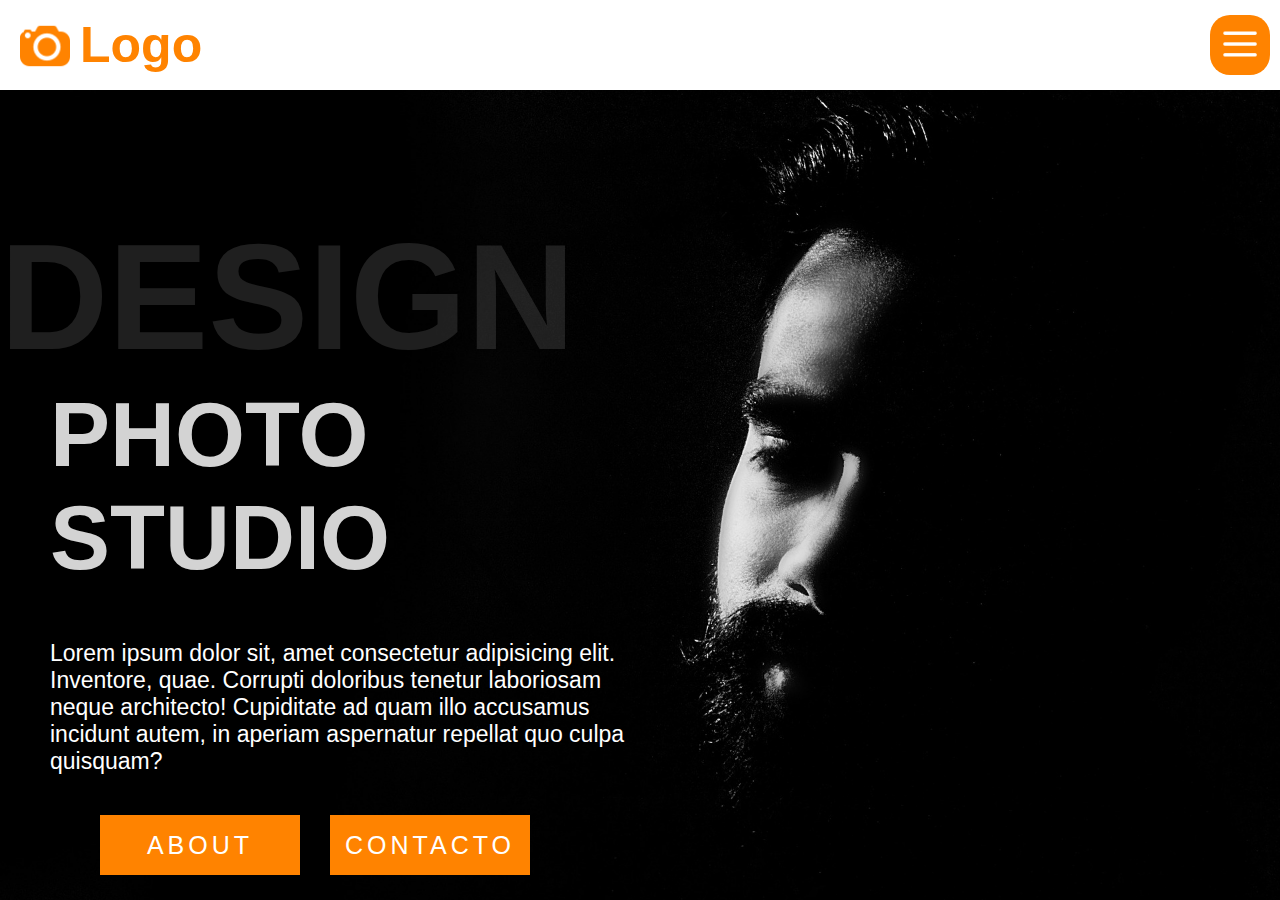
==== index.html @ 3a5b2d94 "q" ====
<!DOCTYPE html>
<html lang="en">
<head>
    <meta charset="UTF-8">
    <meta name="viewport" content="width=device-width, initial-scale=1.0">
    <link rel="stylesheet" href="./css/index/index.css">
    <link rel="icon" type="image" href="./img/logo.png" />
    <title>Nav</title>
</head>
<body>
    <nav class="menu">

        <div class="nav-cantainer">
           
            <div class="nav">
                <div class="logo">
                    <img src="./img/logo.png" alt="">
                    <h1>Logo</h1>
                </div>
        
                <button class="btn-menu">
                    <img src="./img/menu-i.png" alt="">
                </button>    
            </div>

            <div class="contenedor-menu">
                <div class="left">
                    <div class="menu-items">
                        <ul>
                            <li><a href="./index.html" class="home">Home</a></li>
                            <li><a href="./page/about.html" class="About">About</a></li>
                            <li><a href="#services" class="Services">Services</a></li>
                            <li><a href="#portfolio" class="Portfolio">Portfolio</a></li>
                            <li><a href="#contact" class="Contact">Contact</a></li>
                        </ul>
                    </div>
                </div>
    
                <div class="right">
                    <button class="boton-cerrar">
                        <img src="./img/icon-x.png" alt="">
                    </button>
                    <div class="item-img">
                        <img src="./img/foto-1.jpg" alt="" class="img-menu">
                    </div>
                </div>
            </div>
        </div>

        
    </nav>

    <section class="section-top">
        <div class="descripcion">
            <h2 class="stroke-text">design</h2>

            <h3 class="titulo-descripcion">Photo studio</h3>
            <p>Lorem ipsum dolor sit, amet consectetur adipisicing elit.
            Inventore, quae. Corrupti doloribus tenetur laboriosam neque architecto! Cupiditate 
            ad quam illo accusamus incidunt autem, in aperiam aspernatur repellat quo culpa quisquam?</p>
          
            <div class="contenedor-btn-description">
                <a class="button" href="./page/about.html">About</a>
                <a class="button" href="#">Contacto</a>
            </div>

            <h2 class="stroke-text">creative</h2>
        </div>

    </section>

    <script src="./js/index.js"></script>
</body>
</html>
---- css/index/index.css ----
:root{
    --background-dark : #1C1C1C;
    --color-text-dark : #D3D3D3;
    --background-hover-dark : #ff8300;

    --backgraound-boton-menu : #ffa724;
}

*{
    margin: 0;
    padding: 0;
    box-sizing: border-box;
}


/*---------------------MENU----------------------*/
.nav-cantainer{
    width: 100%;
    display: flex;
    justify-content: space-between;
}

.nav{
    width: 100%;
    height: 10vh;
    display: flex;
    justify-content: space-between;
    align-items: center;
}


.logo{
    display: flex;
    justify-content: center;
    align-items: center;
    margin-left: 20px;
}

.logo img{
    width: 50px;
    height: 50px;
}

.logo h1{
    margin-left: 10px;
    font-size: 50px;
    font-family: sans-serif;
    font-weight: 600;
    color: var(--background-hover-dark);
}

.btn-menu{
    position: relative;
    right: 10px;
    width: 60px;
    height: 60px;
    border-style: none;
    border-radius: 20px;
    background-color: var(--background-hover-dark);
    z-index: 900;
}

.btn-menu img{
    width: 40px;
    height: 40px;
}

.btn-menu:hover{
    background-color: var(--backgraound-boton-menu);
    transition: 0.6s ease;
    border-radius: 0;
}

.contenedor-menu{
    width: 100%;
    height: 100vh;
    display: none;
    align-items: center;
    z-index: 900;
    background-color: var(--background-dark);
    color: var(--color-text-dark);
    position: fixed;
}

.left{
    width: 50%;
    height: 100vh;
    left: 0;
}

.right{
    width: 50%;
    height: 100vh;
    right: 0;
    background: #D3D3D3;
    overflow: hidden;
}

.menu-items{
    width: 100%;
}

.menu-items ul{
    list-style: none;
    height: 100vh;
}

.menu-items ul li{
    height: 20%;
    width: 100%;
    display: flex;
    flex-direction: column;
    justify-content: center;
    text-align: center;
}

.menu-items ul li a{
    display: flex;
    align-items: center;
    justify-content: center;
    text-decoration: none;
    color: var(--color-text-dark);
    font-size: 45px;
    font-family: sans-serif;
    text-transform: uppercase;
    font-weight: 500;
    height: 100%;
}

.menu-items ul li a:hover{
    transition: 0.4s ease;
    background-color: var(--background-hover-dark);
}


.boton-cerrar{
    position: absolute;
    top: 10px;
    right: 10px;
    width: 60px;
    height: 60px;
    border-style: none;
    border-radius: 20px;
    background-color: var(--backgraound-boton-menu);
    z-index: 900;
}

.boton-cerrar img{
    width: 40px;
    height: 40px;
}

.item-img{
    width: 100%;
    height: 100vh;
}

.item-img img{
    width: 100%;
    height: 100vh;
    object-fit: cover;
}

.boton-cerrar:hover{
    transition: 0.6s ease;
    background-color: var(--background-hover-dark);
    border-radius: 0;
}

.section-top{
    width: 100%;
    display: flex;
}

/*------------------------HOME-------------------*/

.descripcion{
    width: 100%;
    min-width: 300px;
    height: 90vh;
    /*default : flex*/
    display: flex;
    flex-direction: column;
    background-image: url(../../img/foto-about.jpg);
    background-size: cover;
    background-position: center;
    background-repeat: no-repeat;
    overflow: hidden;
}

.descripcion .titulo-descripcion{
    top: 50px;
    margin-left: 50px;
    font-size: 90px;
    text-transform: uppercase;
    color: #D3D3D3;
    text-shadow: 1px solid #000000;
    font-family: Arial, Arial, Helvetica, sans-serif;
}

.descripcion p{
    font-size: 23px;
    margin-left: 50px;
    width: 590px;
    margin-top: 50px;
    color: #ffffff;
    text-shadow: 1px solid #000000;
    font-family: Arial, Arial, Helvetica, sans-serif;
}

.contenedor-btn-description{
    display: flex;
    margin-left: 100px;
    gap: 30px;
}

.contenedor-btn-description .button{
    width: 200px;
    margin-top: 40px;
    height: 60px;
    font-size: 25px;
    background: var(--background-hover-dark);
    border-style: none;
    color: #ffffff;
    font-weight: 500;
    text-transform: uppercase;
    display: flex;
    align-items: center;
    justify-content: center;
    font-family: sans-serif;
    cursor: pointer;
    letter-spacing: 4px;
    text-decoration: none;
}

.contenedor-btn-description .button:hover{
    background-color: var(--backgraound-boton-menu);
    border-radius: 10px;
    transition: 0.4s ease;
}

.stroke-text{
    font-size: 150px; 
    margin-top: 121px;
   
    font-family: Arial, Arial, Helvetica, sans-serif;
   
    color: #d3d3d325;
    text-transform: uppercase;
}

/*---------------------ABOUT-----------------------*/
.about{
    width: 100%;
    display: flex;
    flex-direction: column;
    background: var(--background-dark);
    color: var(--color-text-dark);
}

.about h1{
    font-size: 90px;
    margin: 0 auto;
    padding: 90px;
    text-transform: uppercase;
    font-family: sans-serif;
}


.about img{
    width: 100%;
    height: 500px;
    object-fit: cover;
}

.descripcion-about{
    display: flex;
    gap: 90px;
    width: 100%;
}

.titulo-descripcion{
    width: 50%;
    display: flex;
    flex-direction: column;   
}

.titulo-descripcion p{
    font-size: 150px;
    font-family: sans-serif;
    color: rgba(187, 187, 187, 0.041);
    margin-left: 10px;
}

.titulo-descripcion h2{
    max-width: 390px;
    font-size: 45px;
    font-family: sans-serif;
    margin-top: 80px;
    margin-left: 100px;
}

.datos-descripcion{
    display: flex;
    flex-direction: column;
    justify-content: start;
    width: 50%;
    margin-top: 50px;
}

.datos-descripcion h3{
    font-size: 25px;
    max-width: 500px;
    font-family: sans-serif;
    margin-top: 10px;
    text-transform: capitalize;
    padding-bottom: 10px;
}

.datos-descripcion p{
    font-size: 20px;
    max-width: 400px;
    font-family: sans-serif;
    letter-spacing: 0.5px;
    color: var(--color-text-dark);
}

.datos-persona{
    display: flex;
    gap: 90px;
    margin-top: 20px;
    margin-bottom: 20px;

    max-width: 450px;

    width: 500px;

    border-left: 4px solid var(--background-hover-dark);
    border-bottom: 4px solid var(--background-hover-dark);;
}

.datos-persona ul{
    list-style: none;
    margin-left: 10px;
    margin-bottom: 10px;
}

.datos-persona li{
    display: flex;
    font-size: 20px;
    margin-bottom: 10px;
    font-family: sans-serif;
}

.btn-download-cv{
    width: 200px;
    height: 50px;
    margin-bottom: 20px;
    background-color: var(--backgraound-boton-menu);
    color: var(--color-text-dark);
    font-size: 20px;
    text-transform: uppercase;
    font-family: sans-serif;
    letter-spacing: 0.6px;
    border-style: none;
}

.btn-download-cv:hover{
    background-color: var(--background-hover-dark);
}

@media screen and (max-width:770px){
    .descripcion .titulo-descripcion{
        font-size: 70px;
    }

    .descripcion p{
        font-size: 20px;
        width: 333px;
    }

    .contenedor-btn-description{
        margin-left: 48px;
        gap: 25px;
    }

    .contenedor-btn-description button{
        width: 156px;
    }

    .menu-items ul li a{
        font-size: 30px;
    }

  }
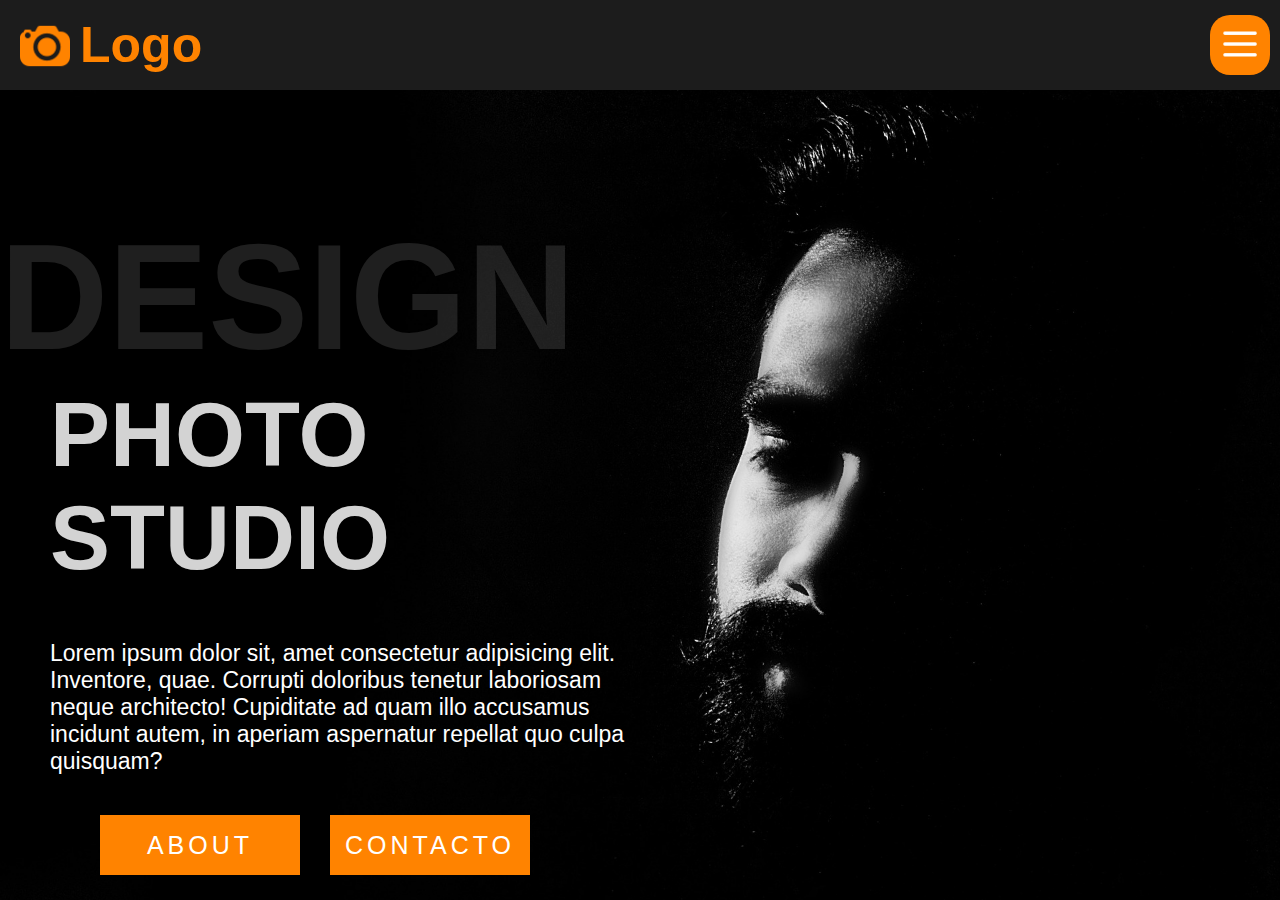
==== commit a00c2816: "cambios al about" ====
--- a/index.html
+++ b/index.html
@@ -69,6 +69,7 @@
 
     </section>
 
+
     <script src="./js/index.js"></script>
 </body>
 </html>--- a/css/index/index.css
+++ b/css/index/index.css
@@ -12,6 +12,9 @@
     box-sizing: border-box;
 }
 
+body{
+    background: var(--background-dark);
+}
 
 /*---------------------MENU----------------------*/
 .nav-cantainer{
@@ -254,8 +257,8 @@
     width: 100%;
     display: flex;
     flex-direction: column;
-    background: var(--background-dark);
     color: var(--color-text-dark);
+    overflow: hidden;
 }
 
 .about h1{
@@ -266,11 +269,23 @@
     font-family: sans-serif;
 }
 
-
-.about img{
+.img-about{
+    width: 100%;
+    height: 500px;
+    overflow: hidden;
+}
+
+.img-about img{
     width: 100%;
     height: 500px;
     object-fit: cover;
+    transition-duration: 6s;
+    transform: scale(1.2);
+}
+
+.img-about img:hover{
+    transition-duration: 6s;
+    transform: scale(1);
 }
 
 .descripcion-about{
@@ -369,6 +384,15 @@
     background-color: var(--background-hover-dark);
 }
 
+
+.section-boton{
+    width: 100%;
+    height: 200px;
+    border-top: 2px solid var(--background-hover-dark);
+}
+
+
+
 @media screen and (max-width:770px){
     .descripcion .titulo-descripcion{
         font-size: 70px;
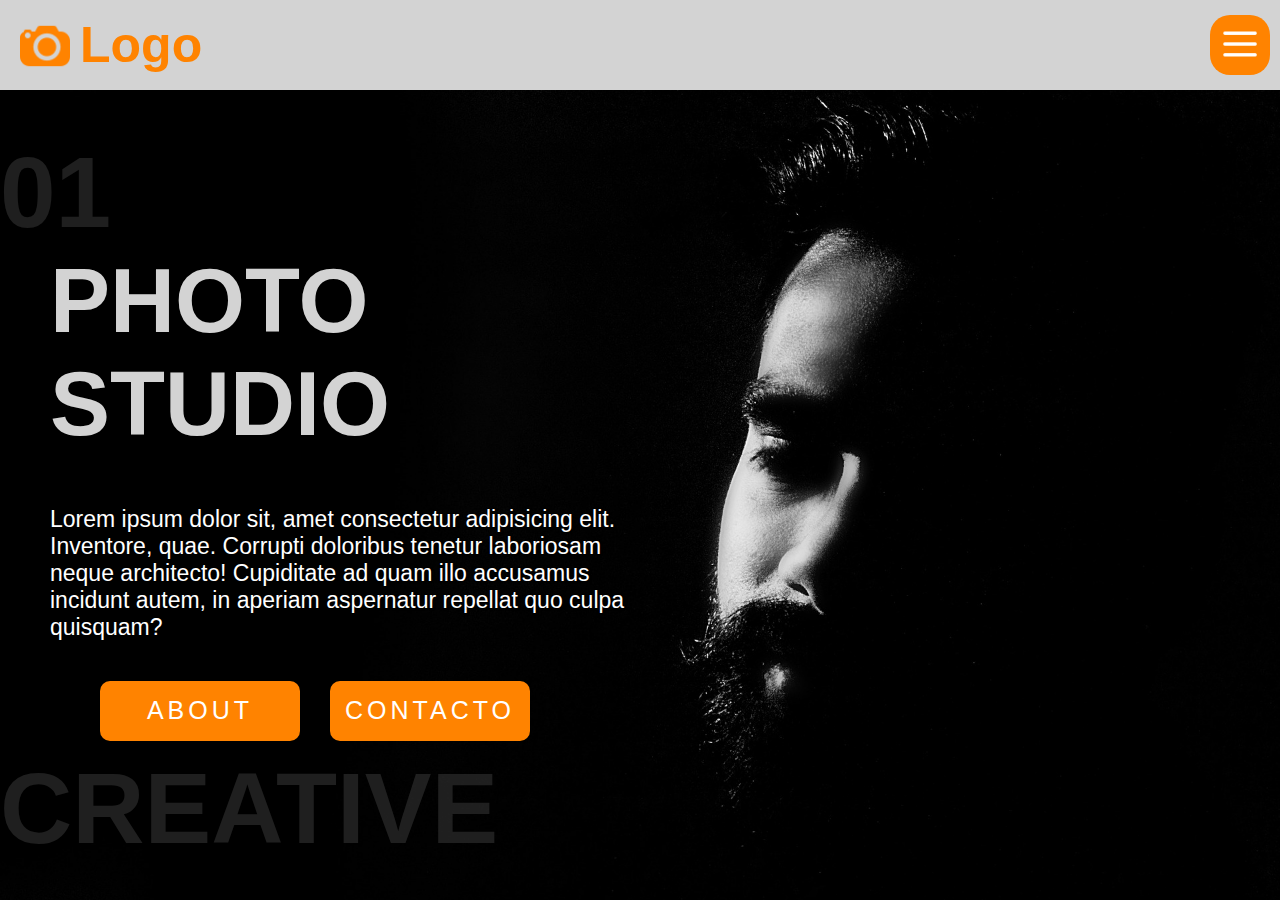
==== commit 8b88c20a: "cambios" ====
--- a/index.html
+++ b/index.html
@@ -29,7 +29,7 @@
                         <ul>
                             <li><a href="./index.html" class="home">Home</a></li>
                             <li><a href="./page/about.html" class="About">About</a></li>
-                            <li><a href="#services" class="Services">Services</a></li>
+                            <li><a href="./page/service.html" class="Services">Services</a></li>
                             <li><a href="#portfolio" class="Portfolio">Portfolio</a></li>
                             <li><a href="#contact" class="Contact">Contact</a></li>
                         </ul>
@@ -52,7 +52,7 @@
 
     <section class="section-top">
         <div class="descripcion">
-            <h2 class="stroke-text">design</h2>
+            <h2 class="stroke-text">01</h2>
 
             <h3 class="titulo-descripcion">Photo studio</h3>
             <p>Lorem ipsum dolor sit, amet consectetur adipisicing elit.
--- a/css/index/index.css
+++ b/css/index/index.css
@@ -21,6 +21,7 @@
     width: 100%;
     display: flex;
     justify-content: space-between;
+    background-color: var(--color-text-dark);
 }
 
 .nav{
@@ -173,6 +174,7 @@
 .section-top{
     width: 100%;
     display: flex;
+    overflow: hidden;
 }
 
 /*------------------------HOME-------------------*/
@@ -188,7 +190,7 @@
     background-size: cover;
     background-position: center;
     background-repeat: no-repeat;
-    overflow: hidden;
+    justify-content: center;
 }
 
 .descripcion .titulo-descripcion{
@@ -207,7 +209,7 @@
     width: 590px;
     margin-top: 50px;
     color: #ffffff;
-    text-shadow: 1px solid #000000;
+    text-shadow: 1px 1px 2px black;
     font-family: Arial, Arial, Helvetica, sans-serif;
 }
 
@@ -234,17 +236,18 @@
     cursor: pointer;
     letter-spacing: 4px;
     text-decoration: none;
+    border-radius: 10px;
 }
 
 .contenedor-btn-description .button:hover{
     background-color: var(--backgraound-boton-menu);
-    border-radius: 10px;
+    border-radius: 0;
     transition: 0.4s ease;
 }
 
 .stroke-text{
-    font-size: 150px; 
-    margin-top: 121px;
+    font-size: 100px; 
+    margin-top: 10px;
    
     font-family: Arial, Arial, Helvetica, sans-serif;
    
@@ -253,7 +256,7 @@
 }
 
 /*---------------------ABOUT-----------------------*/
-.about{
+.contenedor-section-top{
     width: 100%;
     display: flex;
     flex-direction: column;
@@ -261,7 +264,7 @@
     overflow: hidden;
 }
 
-.about h1{
+.contenedor-section-top h1{
     font-size: 90px;
     margin: 0 auto;
     padding: 90px;
@@ -269,13 +272,13 @@
     font-family: sans-serif;
 }
 
-.img-about{
+.img-section-top{
     width: 100%;
     height: 500px;
     overflow: hidden;
 }
 
-.img-about img{
+.img-section-top img{
     width: 100%;
     height: 500px;
     object-fit: cover;
@@ -283,7 +286,7 @@
     transform: scale(1.2);
 }
 
-.img-about img:hover{
+.img-section-top img:hover{
     transition-duration: 6s;
     transform: scale(1);
 }
@@ -304,7 +307,8 @@
     font-size: 150px;
     font-family: sans-serif;
     color: rgba(187, 187, 187, 0.041);
-    margin-left: 10px;
+    padding-left: 10px;
+    text-transform: uppercase;
 }
 
 .titulo-descripcion h2{
@@ -385,15 +389,96 @@
 }
 
 
-.section-boton{
-    width: 100%;
-    height: 200px;
-    border-top: 2px solid var(--background-hover-dark);
-}
-
-
-
-@media screen and (max-width:770px){
+.footer{
+    width: 100%;
+    height: 140px;
+    border-top: 4px solid var(--background-hover-dark);
+    margin-top: 50px;
+}
+
+.footer-item-conteiner{
+    width: 100%;
+    height: 100%;
+    display: flex;
+    justify-content: space-between; 
+}
+
+.item-footer h2{
+    font-size: 140px;
+    font-family: sans-serif;
+    text-transform: uppercase;
+    color: #acacac1a;
+    padding: 10px;
+    font-weight: 500;
+}
+
+/*-----------------Service--------------------*/
+
+.servicios-container{
+    width: 100%;
+    display: flex;
+    justify-content: space-between;
+    align-items: center;
+    gap: 20px;
+    margin: 100px auto;
+    padding-left: 20px;
+    padding-right: 20px;
+    position: relative;
+}
+
+.servicios-container .item-servicios{
+    min-height: 300px;
+    width: 450px;
+    height: 500px;
+    gap: 10px;
+}
+
+.item-servicios{
+    width: 450px;
+    display: flex;
+    flex-direction: column;
+    justify-content: end;
+    text-align: center;
+    position: relative;
+    margin-top: 50px;
+}
+
+.item-servicios h2{
+    width: 100%;
+    font-family: sans-serif;
+    padding: 10px;
+    background-color: var(--background-hover-dark);
+    text-transform: uppercase;
+    position: absolute;
+}
+
+.item-servicios {
+    width: 100%;
+    height: 100%;
+    text-decoration: none;
+    color: var(--color-text-dark);
+}
+
+.item-servicios img{
+    width: 100%;
+    height: 100%;
+    object-fit: cover;
+    opacity: 0.8;
+    transition: 0.6s;
+}
+
+
+@media screen and (max-width:1150px){
+    .footer-item-conteiner{
+        display: block;
+    }
+
+    .item-footer h2{
+        font-size: 90px;
+    }
+}
+
+@media screen and (max-width:770px) {
     .descripcion .titulo-descripcion{
         font-size: 70px;
     }
@@ -404,7 +489,7 @@
     }
 
     .contenedor-btn-description{
-        margin-left: 48px;
+        margin-left: 5px;
         gap: 25px;
     }
 
@@ -416,4 +501,73 @@
         font-size: 30px;
     }
 
-  }+    /*---------------------ABOUT-----------------------*/
+    .contenedor-section-top h1{
+        font-size: 37px;
+    }
+
+    .descripcion-about{
+        flex-direction: column;
+        justify-content: center;
+        align-items: center;
+        gap: 30px;
+    }
+
+    .titulo-descripcion{
+        width: 100%;
+        margin-left: 10px;
+    }
+
+    .datos-descripcion{
+        justify-content: center ;
+        align-items: center;
+        width: 100%;
+        margin-top: 0;
+    }
+
+    .descripcion p{
+        margin-left: 10px;
+    }
+
+    .datos-descripcion h3{
+        margin-bottom: 20px;
+    }
+
+    .titulo-descripcion h2{
+        margin-top: 10px;
+        margin-left: 0;
+        text-align: center;
+    }
+
+    .titulo-descripcion p {
+        display: none;
+    }   
+
+    .datos-persona{
+        flex-direction: column;
+        width: 300px;
+        gap: 10px;
+    }
+
+    .footer{
+        height: max-content;
+    }
+
+    .footer-item-conteiner{
+        display: flex;
+    }
+
+    .item-footer h2{
+        font-size: 40px;
+    }
+
+    /*----------------SERVICE--------------------*/
+    .servicios-container{
+        flex-direction: column;
+        gap: 0;
+    }
+
+    .servicios-container .item-servicios{
+      width: auto;
+    }
+  }
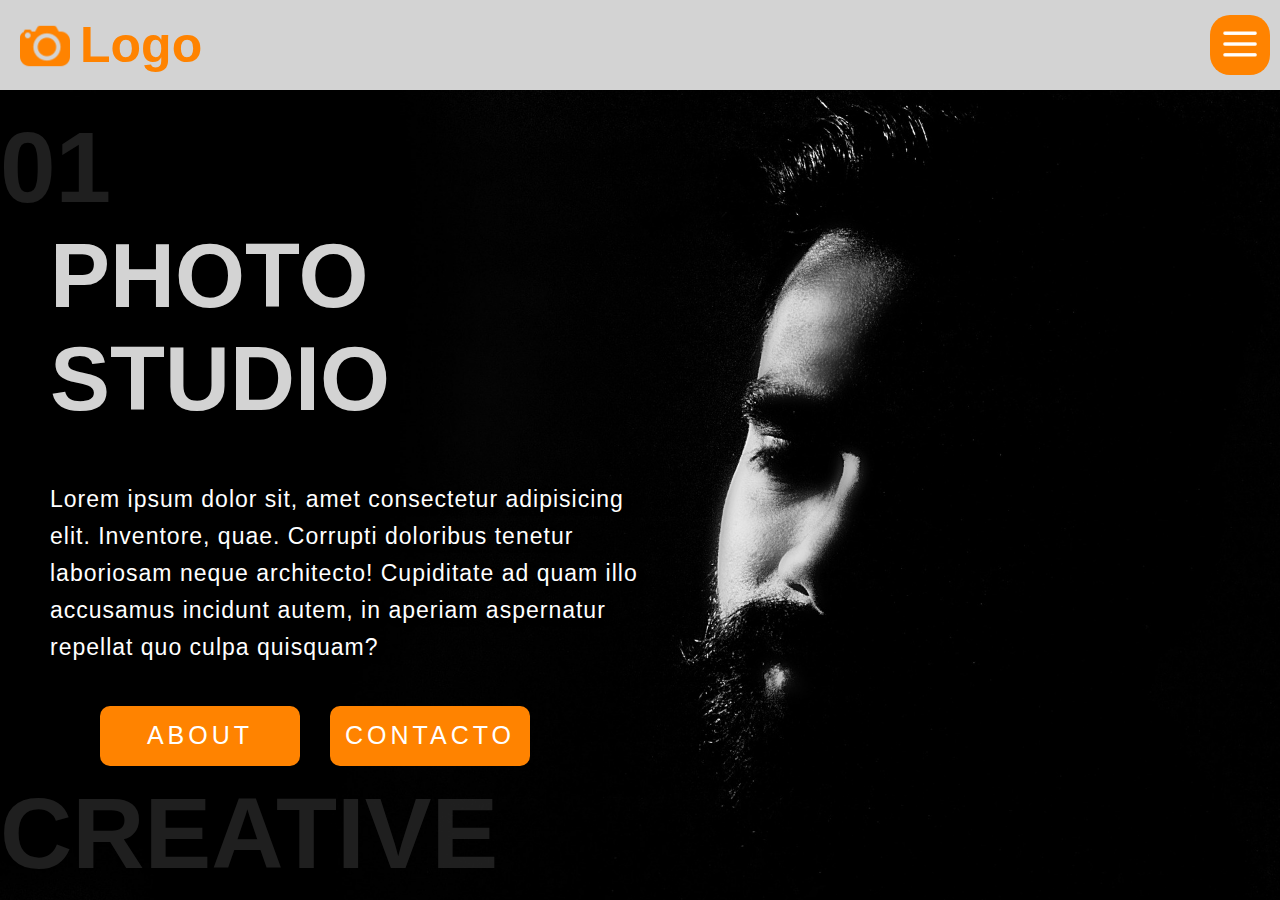
==== commit 6dddcf87: "pagina galeria agregada" ====
--- a/index.html
+++ b/index.html
@@ -5,6 +5,7 @@
     <meta name="viewport" content="width=device-width, initial-scale=1.0">
     <link rel="stylesheet" href="./css/index/index.css">
     <link rel="icon" type="image" href="./img/logo.png" />
+    <link rel="stylesheet" href="./css/loader/loader.css">
     <title>Nav</title>
 </head>
 <body>
@@ -30,7 +31,7 @@
                             <li><a href="./index.html" class="home">Home</a></li>
                             <li><a href="./page/about.html" class="About">About</a></li>
                             <li><a href="./page/service.html" class="Services">Services</a></li>
-                            <li><a href="#portfolio" class="Portfolio">Portfolio</a></li>
+                            <li><a href="./page/galeria.html" class="Gallery">Gallery</a></li>
                             <li><a href="#contact" class="Contact">Contact</a></li>
                         </ul>
                     </div>
@@ -70,6 +71,18 @@
     </section>
 
 
+    <div class="lds-roller loader" id="loader">
+        <div></div>
+        <div></div>
+        <div></div>
+        <div></div>
+        <div></div>
+        <div></div>
+        <div></div>
+        <div></div>
+    </div>
+  
+    <script src="../js/loader.js"></script>
     <script src="./js/index.js"></script>
 </body>
 </html>--- a/css/index/index.css
+++ b/css/index/index.css
@@ -199,18 +199,20 @@
     font-size: 90px;
     text-transform: uppercase;
     color: #D3D3D3;
-    text-shadow: 1px solid #000000;
+    text-shadow: 2px 2px 2px #000000;
     font-family: Arial, Arial, Helvetica, sans-serif;
 }
 
 .descripcion p{
     font-size: 23px;
+    line-height: 37px;
     margin-left: 50px;
     width: 590px;
     margin-top: 50px;
     color: #ffffff;
-    text-shadow: 1px 1px 2px black;
+    text-shadow: 4px 4px 4px #000000;
     font-family: Arial, Arial, Helvetica, sans-serif;
+    letter-spacing: 1px;
 }
 
 .contenedor-btn-description{
@@ -465,6 +467,7 @@
     object-fit: cover;
     opacity: 0.8;
     transition: 0.6s;
+    border-radius: 16px;
 }
 
 
@@ -476,6 +479,10 @@
     .item-footer h2{
         font-size: 90px;
     }
+
+    .descripcion p {
+        width: 450px;
+    }
 }
 
 @media screen and (max-width:770px) {
@@ -484,8 +491,7 @@
     }
 
     .descripcion p{
-        font-size: 20px;
-        width: 333px;
+        width: 100%;
     }
 
     .contenedor-btn-description{
--- a/css/loader/loader.css
+++ b/css/loader/loader.css
@@ -0,0 +1,110 @@
+*{
+    margin: 0;
+    padding: 0;
+    box-sizing: border-box;
+}
+
+.lds-roller {
+    display: inline-block;
+    position: relative;
+    width: 80px;
+    height: 80px;
+  }
+  .lds-roller div {
+    animation: lds-roller 1.2s cubic-bezier(0.5, 0, 0.5, 1) infinite;
+    transform-origin: 40px 40px;
+  }
+  .lds-roller div:after {
+    content: " ";
+    display: block;
+    position: absolute;
+    width: 7px;
+    height: 7px;
+    border-radius: 50%;
+    background: #ff8300;
+    margin: -4px 0 0 -4px;
+  }
+  .lds-roller div:nth-child(1) {
+    animation-delay: -0.036s;
+  }
+  .lds-roller div:nth-child(1):after {
+    top: 63px;
+    left: 63px;
+  }
+  .lds-roller div:nth-child(2) {
+    animation-delay: -0.072s;
+  }
+  .lds-roller div:nth-child(2):after {
+    top: 68px;
+    left: 56px;
+  }
+  .lds-roller div:nth-child(3) {
+    animation-delay: -0.108s;
+  }
+  .lds-roller div:nth-child(3):after {
+    top: 71px;
+    left: 48px;
+  }
+  .lds-roller div:nth-child(4) {
+    animation-delay: -0.144s;
+  }
+  .lds-roller div:nth-child(4):after {
+    top: 72px;
+    left: 40px;
+  }
+  .lds-roller div:nth-child(5) {
+    animation-delay: -0.18s;
+  }
+  .lds-roller div:nth-child(5):after {
+    top: 71px;
+    left: 32px;
+  }
+  .lds-roller div:nth-child(6) {
+    animation-delay: -0.216s;
+  }
+  .lds-roller div:nth-child(6):after {
+    top: 68px;
+    left: 24px;
+  }
+  .lds-roller div:nth-child(7) {
+    animation-delay: -0.252s;
+  }
+  .lds-roller div:nth-child(7):after {
+    top: 63px;
+    left: 17px;
+  }
+  .lds-roller div:nth-child(8) {
+    animation-delay: -0.288s;
+  }
+  .lds-roller div:nth-child(8):after {
+    top: 56px;
+    left: 12px;
+  }
+  @keyframes lds-roller {
+    0% {
+      transform: rotate(0deg);
+    }
+    100% {
+      transform: rotate(360deg);
+    }
+  }
+  
+
+.loader{
+    background-color: #1C1C1C;
+    width: 100%;
+    height: 100vh;
+    display: flex;
+    justify-content: center;
+    align-items: center;
+    position: fixed;
+    top: 0;
+    left: 0;
+    z-index: 999999;
+    clip-path: circle(150% at 100% 0);
+    transition: clip-path 0.9s ease-in-out;
+}
+
+.loader2{
+    clip-path: circle(0.0% at 100% 100%);
+}
